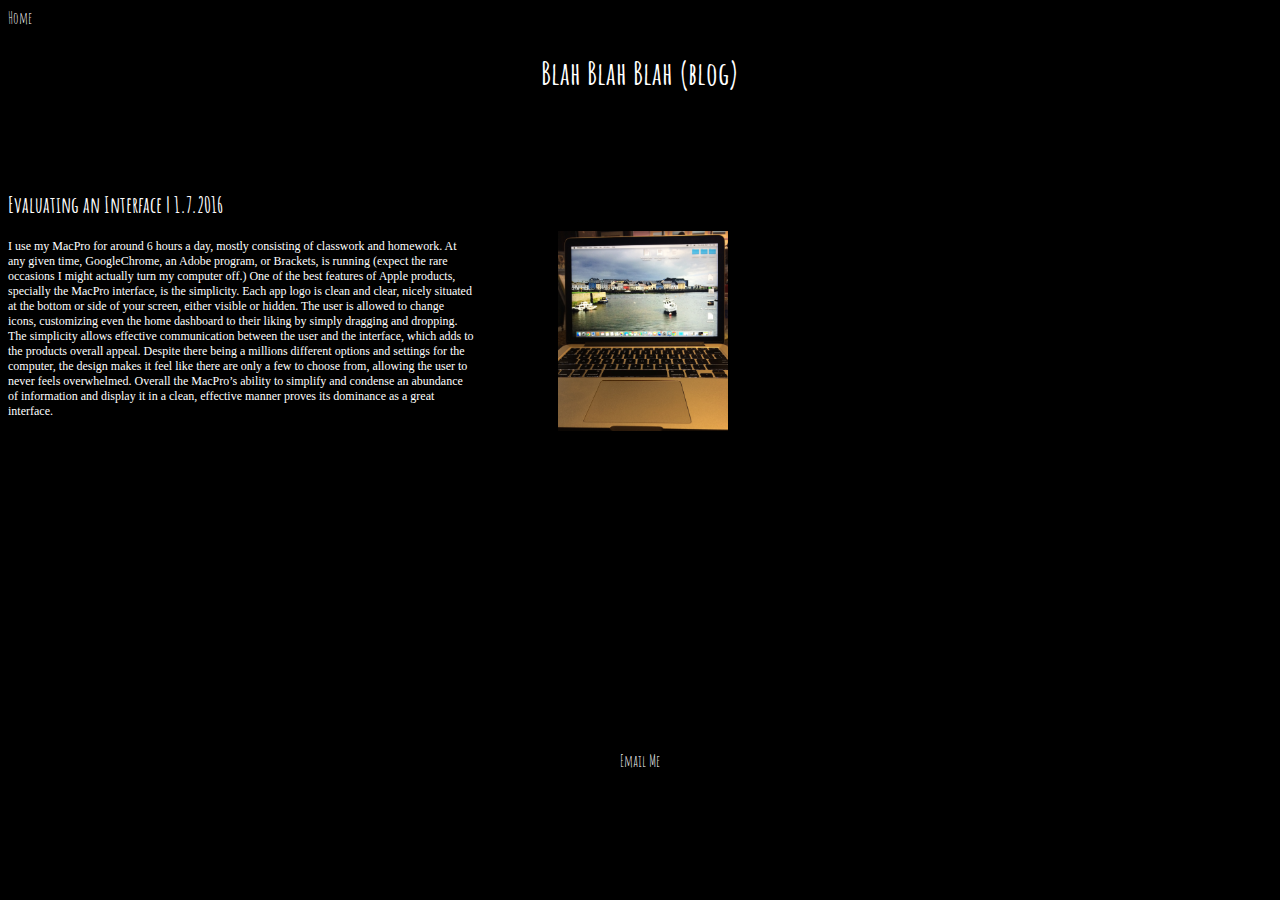
==== blog.html @ f1e77d4e "Initial commit" ====
<!DOCTYPE html>
<html>
    <head>
        <meta charset="utf-8">
        <meta http-equiv="X-UA-Compatible" content="IE=edge">
        <title>Mary Doyle's Portal</title>
        <link href='https://fonts.googleapis.com/css?family=Amatic+SC' rel='stylesheet' type='text/css'>
        <link rel="stylesheet" href="main.css">
    </head>
    <body>
        <nav>
            <div id="topnav">
                <li><a href='index.html'>Home</a></li>
        </div>
        </nav>
        <header> 
            <h1> Blah Blah Blah (blog) </h1>
        </header>
        <section>
        <article>
            <h3>Evaluating an Interface | 1.7.2016</h3>
                <p>I use my MacPro for around 6 hours a day, mostly consisting of classwork and homework. At any given time, GoogleChrome, an Adobe program, or Brackets, is running (expect the rare occasions I might actually turn my computer off.) One of the best features of Apple products, specially the MacPro interface, is the simplicity. Each app logo is clean and clear, nicely situated at the bottom or side of your screen, either visible or hidden. The user is allowed to change icons, customizing even the home dashboard to their liking by simply dragging and dropping. The simplicity allows effective communication between the user and the interface, which adds to the products overall appeal. Despite there being a millions different options and settings for the computer, the design makes it feel like there are only a few to choose from, allowing the user to never feels overwhelmed. Overall the MacPro’s ability to simplify and condense an abundance of information and display it in a clean, effective manner proves its dominance as a great interface. </p> </h4> 
            <img src="computer.JPG" alt="computer" height=200px; </article>
        </section>
        <footer>
            <p><a  href="mailto:mndoyle@ucdavis.edu">Email Me</a></p>
        </footer>
---- main.css ----
html {
    background:black; 
}

section, footer {
    font-family: 'Amatic SC', cursive;
}

header {
	width:800px;
	height:250px;
	margin: 24px auto 0px auto;
}

header h1 {
    font-family: 'Amatic SC', cursive;
    color: white;
    text-align: center;
}
section p {
    font-size: 17pt;
}
footer p {
    text-align: center;
    color: white;
    padding-top: 25%;
}

article {
    margin-top: -100pt;

}
article p {
    font-family: tahoma;
    font-size: 9pt;
    width: 350pt;
}

section {
    font-size: 14pt;
    text-decoration: none;
    color: white;
}

#col1 {
    float:left;
    margin-left: 25%;
    margin-top: 0%
}
#col2 {
    float:right;
    margin-right: 25%;
    margin-top: 0%;
}
#topnav li{
    color: white;
    list-style-type: none;
    text-decoration: none;
    font-family: 'Amatic SC', cursive;
}
body a:link {
	text-decoration:none;
	color:white;
	}

body a:visited {
	color: white;
}

body a:hover {
	color:lightgoldenrodyellow;
	text-decoration:underline;
}

img {
    float: left;
    margin-left: 550px;
    margin-top: -200px;

}
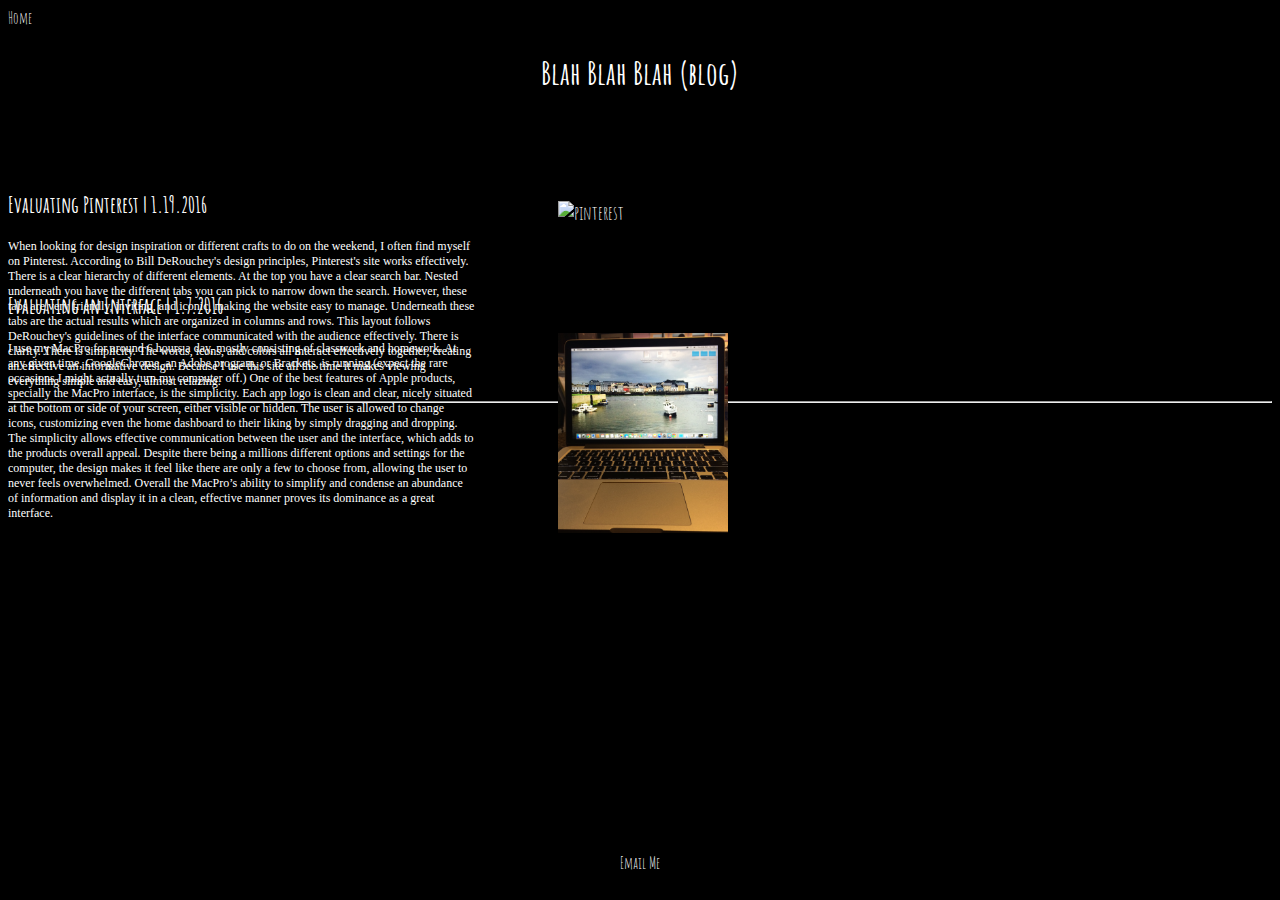
==== commit 2729615c: "Update blog.html" ====
--- a/blog.html
+++ b/blog.html
@@ -18,10 +18,16 @@
         </header>
         <section>
         <article>
+            <h3>Evaluating Pinterest | 1.19.2016</h3>
+                <p>When looking for design inspiration or different crafts to do on the weekend, I often find myself on Pinterest. According to Bill DeRouchey's design principles, Pinterest's site works effectively. There is a clear hierarchy of different elements. At the top you have a clear search bar. Nested underneath you have the different tabs you can pick to narrow down the search. However, these tabs are very friendly, inviting, and iconic, making the website easy to manage. Underneath these tabs are the actual results which are organized in columns and rows. This layout follows DeRouchey's guidelines of the interface communicated with the audience effectively. There is clarity. There is simplicity. The words, icons, and colors all interact effectively together, creating an effective an informative design. Because I use this site all the time it makes viewing everything simple and easy, almost relazing. </p>
+                <img src="pinterest" alt="pinterest" height=200px;
+         </article>
+         <hr>
+        <article>
             <h3>Evaluating an Interface | 1.7.2016</h3>
                 <p>I use my MacPro for around 6 hours a day, mostly consisting of classwork and homework. At any given time, GoogleChrome, an Adobe program, or Brackets, is running (expect the rare occasions I might actually turn my computer off.) One of the best features of Apple products, specially the MacPro interface, is the simplicity. Each app logo is clean and clear, nicely situated at the bottom or side of your screen, either visible or hidden. The user is allowed to change icons, customizing even the home dashboard to their liking by simply dragging and dropping. The simplicity allows effective communication between the user and the interface, which adds to the products overall appeal. Despite there being a millions different options and settings for the computer, the design makes it feel like there are only a few to choose from, allowing the user to never feels overwhelmed. Overall the MacPro’s ability to simplify and condense an abundance of information and display it in a clean, effective manner proves its dominance as a great interface. </p> </h4> 
             <img src="computer.JPG" alt="computer" height=200px; </article>
         </section>
         <footer>
             <p><a  href="mailto:mndoyle@ucdavis.edu">Email Me</a></p>
-        </footer>+        </footer>
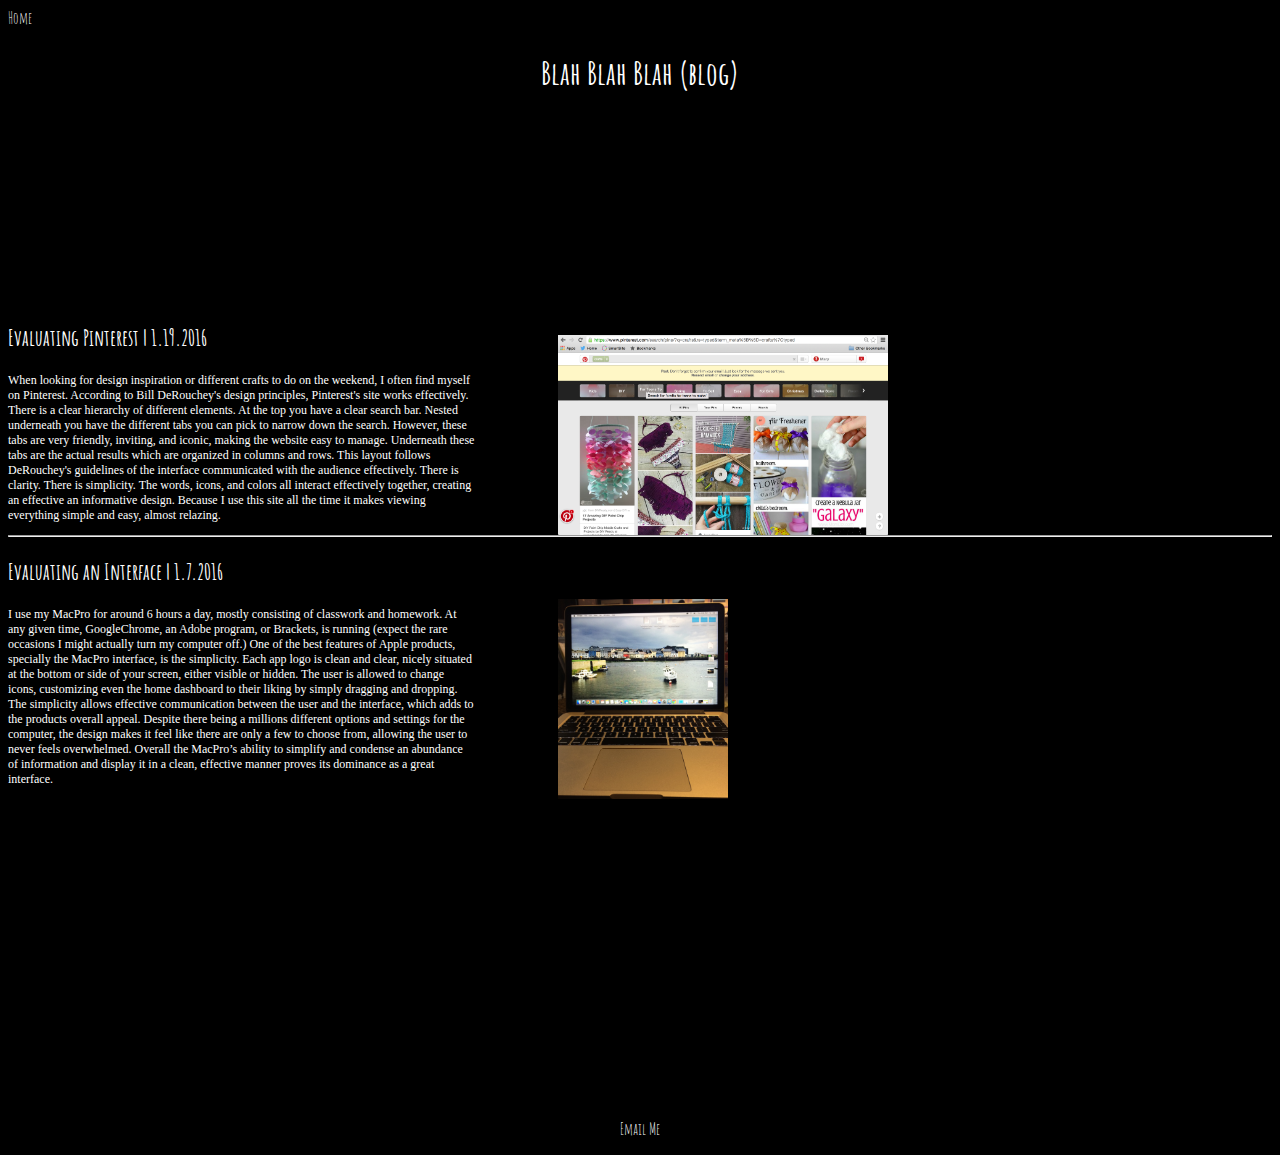
==== commit 72efc31f: "updated portal and blog" ====
--- a/blog.html
+++ b/blog.html
@@ -20,7 +20,7 @@
         <article>
             <h3>Evaluating Pinterest | 1.19.2016</h3>
                 <p>When looking for design inspiration or different crafts to do on the weekend, I often find myself on Pinterest. According to Bill DeRouchey's design principles, Pinterest's site works effectively. There is a clear hierarchy of different elements. At the top you have a clear search bar. Nested underneath you have the different tabs you can pick to narrow down the search. However, these tabs are very friendly, inviting, and iconic, making the website easy to manage. Underneath these tabs are the actual results which are organized in columns and rows. This layout follows DeRouchey's guidelines of the interface communicated with the audience effectively. There is clarity. There is simplicity. The words, icons, and colors all interact effectively together, creating an effective an informative design. Because I use this site all the time it makes viewing everything simple and easy, almost relazing. </p>
-                <img src="pinterest" alt="pinterest" height=200px;
+                <img src="pinterest.png" alt="pinterest" height=200px;
          </article>
          <hr>
         <article>
--- a/main.css
+++ b/main.css
@@ -26,10 +26,6 @@
     padding-top: 25%;
 }
 
-article {
-    margin-top: -100pt;
-
-}
 article p {
     font-family: tahoma;
     font-size: 9pt;
@@ -40,6 +36,7 @@
     font-size: 14pt;
     text-decoration: none;
     color: white;
+
 }
 
 #col1 {
@@ -77,4 +74,4 @@
     margin-left: 550px;
     margin-top: -200px;
 
-}+}
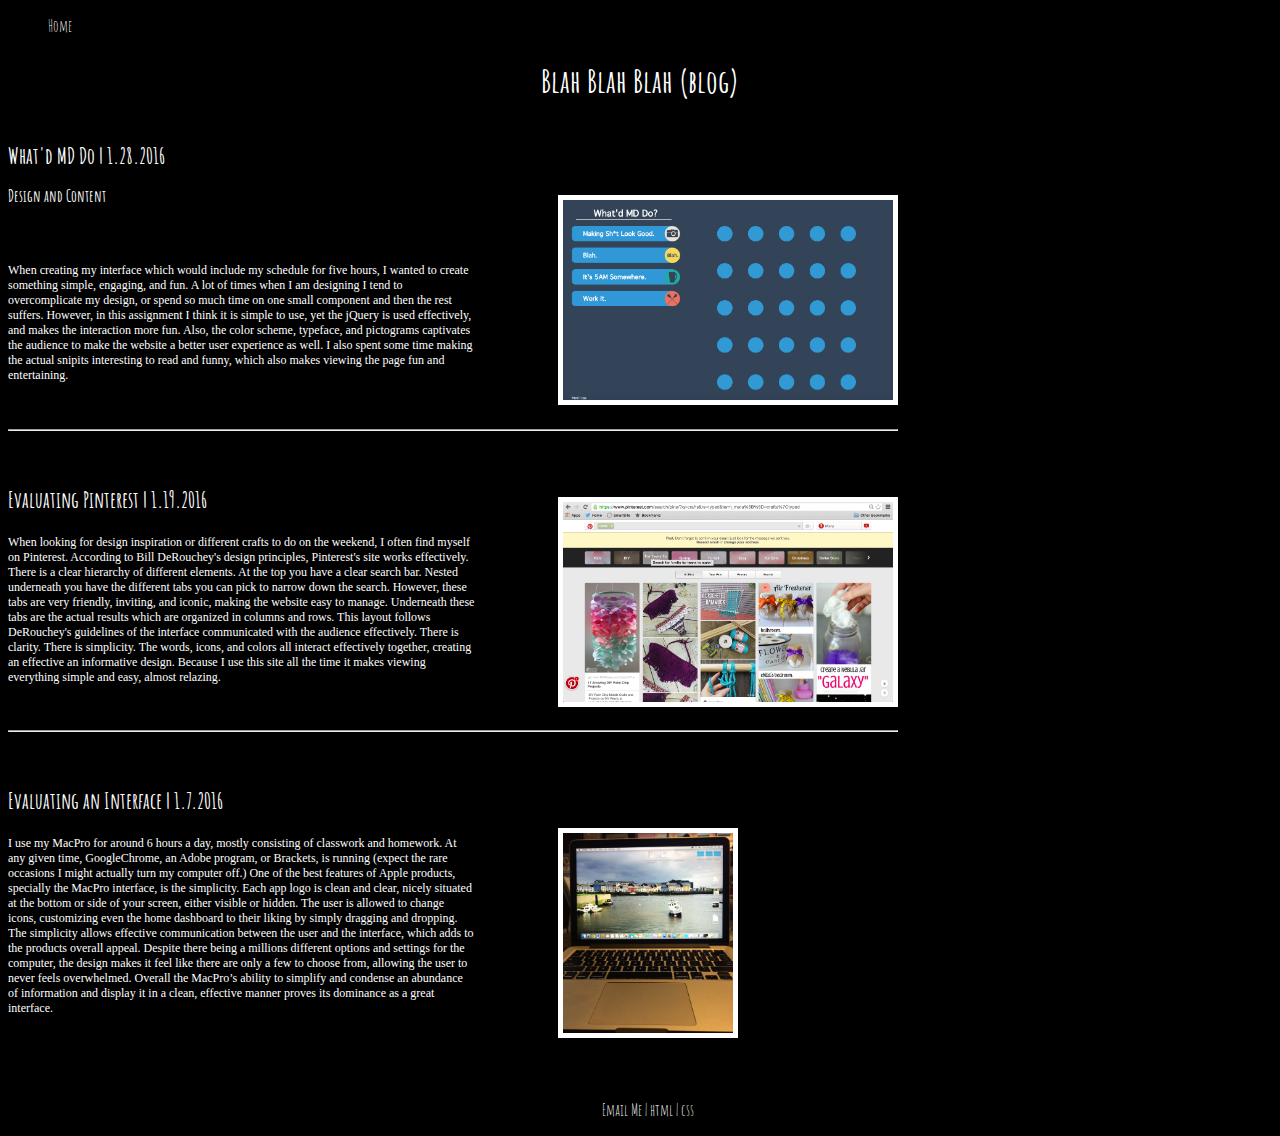
==== commit 27cdedae: "update" ====
--- a/blog.html
+++ b/blog.html
@@ -5,29 +5,41 @@
         <meta http-equiv="X-UA-Compatible" content="IE=edge">
         <title>Mary Doyle's Portal</title>
         <link href='https://fonts.googleapis.com/css?family=Amatic+SC' rel='stylesheet' type='text/css'>
-        <link rel="stylesheet" href="main.css">
+        <link rel="stylesheet" href="blog.css">
     </head>
     <body>
         <nav>
             <div id="topnav">
-                <li><a href='index.html'>Home</a></li>
+                <ul><li><p><a href='index.html'>Home</a></p></li></ul>
         </div>
         </nav>
         <header> 
             <h1> Blah Blah Blah (blog) </h1>
         </header>
-        <section>
+        <section id="main"><h2>hello</h2>
+            <article>
+            <h3>What'd MD Do | 1.28.2016</h3>
+                <h6>Design and Content</h6>
+                <p>When creating my interface which would include my schedule for five hours, I wanted to create something simple, engaging, and fun. A lot of times when I am designing I tend to overcomplicate my design, or spend so much time on one small component and then the rest suffers. However, in this assignment I think it is simple to use, yet the jQuery is used effectively, and makes the interaction more fun. Also, the color scheme, typeface, and pictograms captivates the audience to make the website a better user experience as well. I also spent some time making the actual snipits interesting to read and funny, which also makes viewing the page fun and entertaining. </p>
+                <img src="schedule.png" alt="schedule" height="200">
+         </article>
+            <br>
+         <hr>
+            <br>
         <article>
             <h3>Evaluating Pinterest | 1.19.2016</h3>
                 <p>When looking for design inspiration or different crafts to do on the weekend, I often find myself on Pinterest. According to Bill DeRouchey's design principles, Pinterest's site works effectively. There is a clear hierarchy of different elements. At the top you have a clear search bar. Nested underneath you have the different tabs you can pick to narrow down the search. However, these tabs are very friendly, inviting, and iconic, making the website easy to manage. Underneath these tabs are the actual results which are organized in columns and rows. This layout follows DeRouchey's guidelines of the interface communicated with the audience effectively. There is clarity. There is simplicity. The words, icons, and colors all interact effectively together, creating an effective an informative design. Because I use this site all the time it makes viewing everything simple and easy, almost relazing. </p>
-                <img src="pinterest.png" alt="pinterest" height=200px;
+                <img src="pinterest.png" alt="pinterest" height="200">
          </article>
+            <br>
          <hr>
+            <br>
         <article>
             <h3>Evaluating an Interface | 1.7.2016</h3>
-                <p>I use my MacPro for around 6 hours a day, mostly consisting of classwork and homework. At any given time, GoogleChrome, an Adobe program, or Brackets, is running (expect the rare occasions I might actually turn my computer off.) One of the best features of Apple products, specially the MacPro interface, is the simplicity. Each app logo is clean and clear, nicely situated at the bottom or side of your screen, either visible or hidden. The user is allowed to change icons, customizing even the home dashboard to their liking by simply dragging and dropping. The simplicity allows effective communication between the user and the interface, which adds to the products overall appeal. Despite there being a millions different options and settings for the computer, the design makes it feel like there are only a few to choose from, allowing the user to never feels overwhelmed. Overall the MacPro’s ability to simplify and condense an abundance of information and display it in a clean, effective manner proves its dominance as a great interface. </p> </h4> 
-            <img src="computer.JPG" alt="computer" height=200px; </article>
+                <p>I use my MacPro for around 6 hours a day, mostly consisting of classwork and homework. At any given time, GoogleChrome, an Adobe program, or Brackets, is running (expect the rare occasions I might actually turn my computer off.) One of the best features of Apple products, specially the MacPro interface, is the simplicity. Each app logo is clean and clear, nicely situated at the bottom or side of your screen, either visible or hidden. The user is allowed to change icons, customizing even the home dashboard to their liking by simply dragging and dropping. The simplicity allows effective communication between the user and the interface, which adds to the products overall appeal. Despite there being a millions different options and settings for the computer, the design makes it feel like there are only a few to choose from, allowing the user to never feels overwhelmed. Overall the MacPro’s ability to simplify and condense an abundance of information and display it in a clean, effective manner proves its dominance as a great interface. </p> 
+            <img src="computer.JPG" alt="computer" height="200"> </article>
         </section>
         <footer>
-            <p><a  href="mailto:mndoyle@ucdavis.edu">Email Me</a></p>
+           <a  href="mailto:mndoyle@ucdavis.edu">Email Me</a> | <a href="http://validator.w3.org/check?uri=referer" target="_blank">html</a> | 
+  <a href="http://jigsaw.w3.org/css-validator/check/referer" target="_blank">css</a></p>
         </footer>
--- a/blog.css
+++ b/blog.css
@@ -0,0 +1,98 @@
+
+html {
+    background:black; 
+}
+
+section, footer {
+    font-family: 'Amatic SC', cursive;
+}
+
+header {
+	width:800px;
+	height:250px;
+	margin: 24px auto 0px auto;
+}
+
+header h1 {
+    font-family: 'Amatic SC', cursive;
+    color: white;
+    text-align: center;
+}
+section p {
+    font-size: 17pt;
+}
+footer {
+    position: absolute;
+    top: 1100px;
+    width: 100%;
+    text-align: center;
+    color: white;
+}
+
+article p {
+    font-family: tahoma;
+    font-size: 9pt;
+    width: 350pt;
+}
+
+section {
+    font-size: 14pt;
+    text-decoration: none;
+    color: white;
+
+}
+h2{
+    position: absolute;
+    visibility: hidden;
+}
+
+#col1 {
+    float:left;
+    margin-left: 25%;
+    margin-top: 0%
+}
+#col2 {
+    float:right;
+    margin-right: 25%;
+    margin-top: 0%;
+}
+#topnav li{
+    color: white;
+    list-style-type: none;
+    text-decoration: none;
+    font-family: 'Amatic SC', cursive;
+}
+body a:link {
+	text-decoration:none;
+	color:white;
+	}
+
+body a:visited {
+	color: white;
+}
+
+body a:hover {
+	color:lightgoldenrodyellow;
+	text-decoration:underline;
+}
+
+img {
+    background: white;
+    padding:5px;
+    float: left;
+    margin-left: 550px;
+    margin-top: -200px;
+
+}
+
+
+section#main {
+    position:absolute;
+    top:120px;
+}
+
+h6{
+    font-size: 16px;
+    position: relative;
+    top: -20px;
+}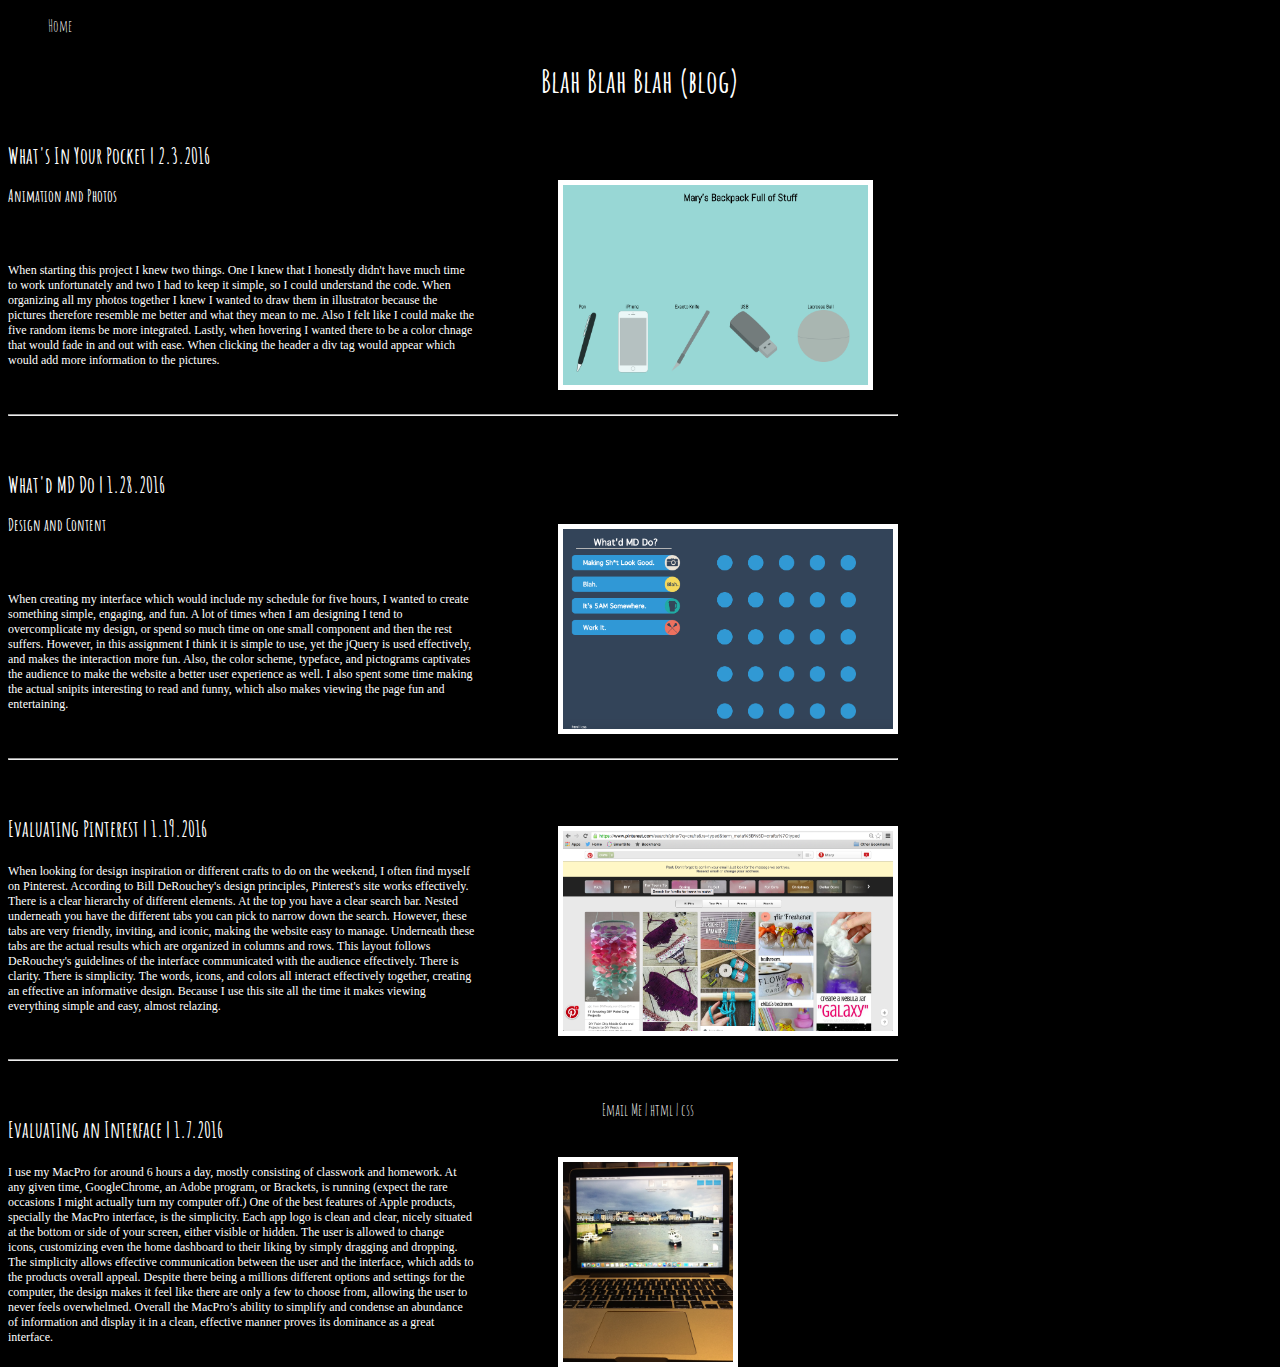
==== commit 162ae0e0: "update" ====
--- a/blog.html
+++ b/blog.html
@@ -1,3 +1,5 @@
+
+
 <!DOCTYPE html>
 <html>
     <head>
@@ -17,6 +19,15 @@
             <h1> Blah Blah Blah (blog) </h1>
         </header>
         <section id="main"><h2>hello</h2>
+             <article>
+            <h3>What's In Your Pocket | 2.3.2016</h3>
+                <h6>Animation and Photos</h6>
+                <p>When starting this project I knew two things. One I knew that I honestly didn't have much time to work unfortunately and two I had to keep it simple, so I could understand the code. When organizing all my photos together I knew I wanted to draw them in illustrator because the pictures therefore resemble me better and what they mean to me. Also I felt like I could make the five random items be more integrated. Lastly, when hovering I wanted there to be a color chnage that would fade in and out with ease. When clicking the header a div tag would appear which would add more information to the pictures. </p>
+                <img src="pocket.png" alt="schedule" height="200">
+         </article>
+            <br>
+            <hr>
+            <br>
             <article>
             <h3>What'd MD Do | 1.28.2016</h3>
                 <h6>Design and Content</h6>
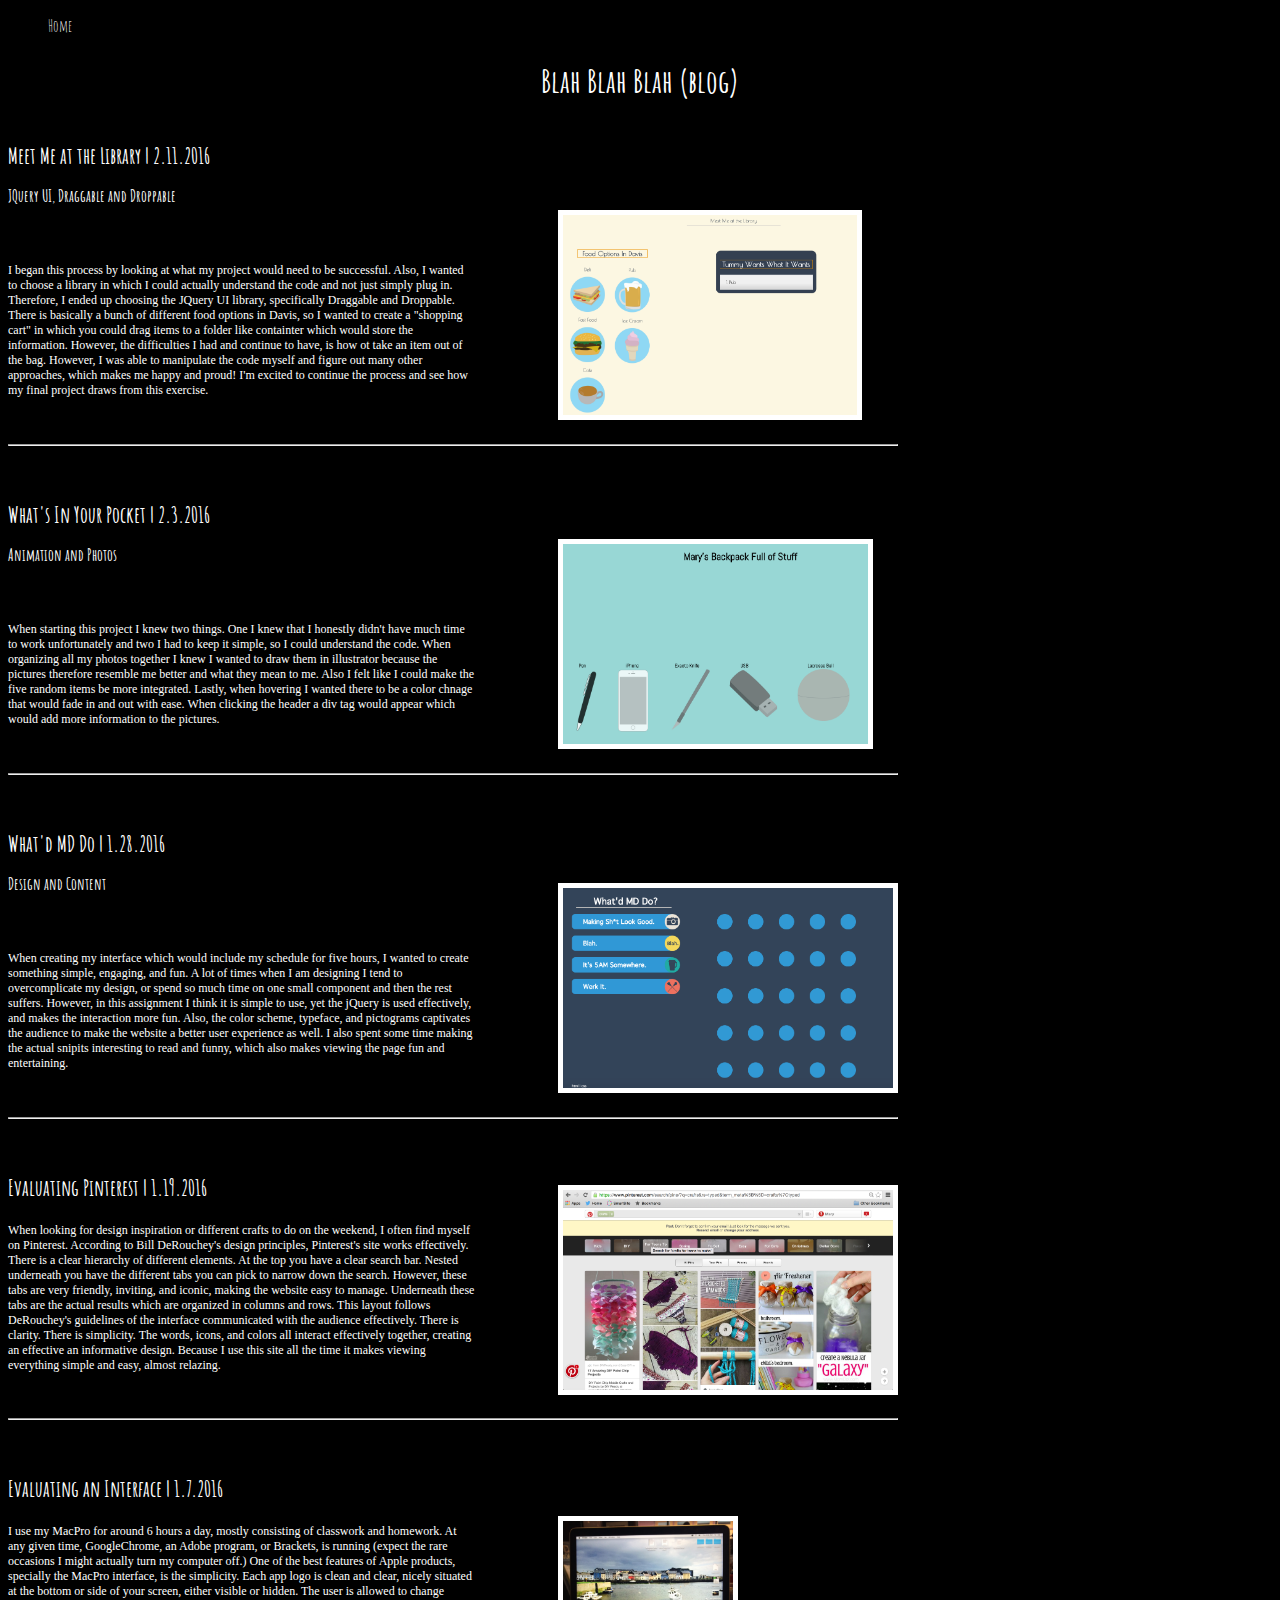
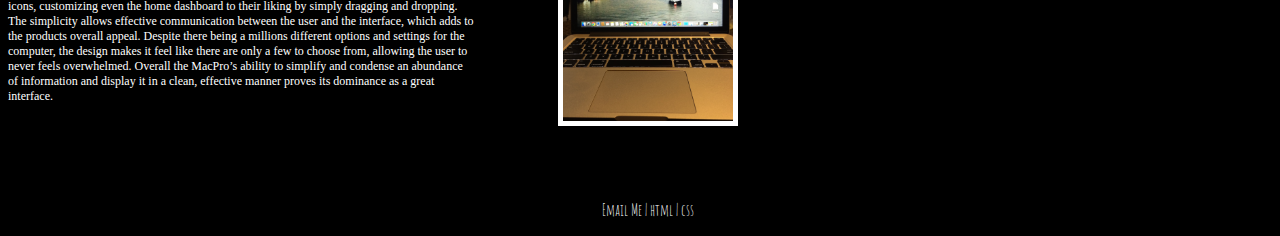
==== commit 7803ffad: "update" ====
--- a/blog.html
+++ b/blog.html
@@ -19,6 +19,15 @@
             <h1> Blah Blah Blah (blog) </h1>
         </header>
         <section id="main"><h2>hello</h2>
+            <article>
+            <h3>Meet Me at the Library | 2.11.2016</h3>
+                <h6>JQuery UI, Draggable and Droppable</h6>
+                <p>I began this process by looking at what my project would need to be successful. Also, I wanted to choose a library in which I could actually understand the code and not just simply plug in. Therefore, I ended up choosing the JQuery UI library, specifically Draggable and Droppable. There is basically a bunch of different food options in Davis, so I wanted to create a "shopping cart" in which you could drag items to a folder like containter which would store the information. However, the difficulties I had and continue to have, is how ot take an item out of the bag. However, I was able to manipulate the code myself and figure out many other approaches, which makes me happy and proud! I'm excited to continue the process and see how my final project draws from this exercise.</p>
+                <img src="library.png" alt="library" height="200">
+         </article>
+            <br>
+            <hr>
+            <br>
              <article>
             <h3>What's In Your Pocket | 2.3.2016</h3>
                 <h6>Animation and Photos</h6>
--- a/blog.css
+++ b/blog.css
@@ -23,7 +23,7 @@
 }
 footer {
     position: absolute;
-    top: 1100px;
+    top: 1800px;
     width: 100%;
     text-align: center;
     color: white;
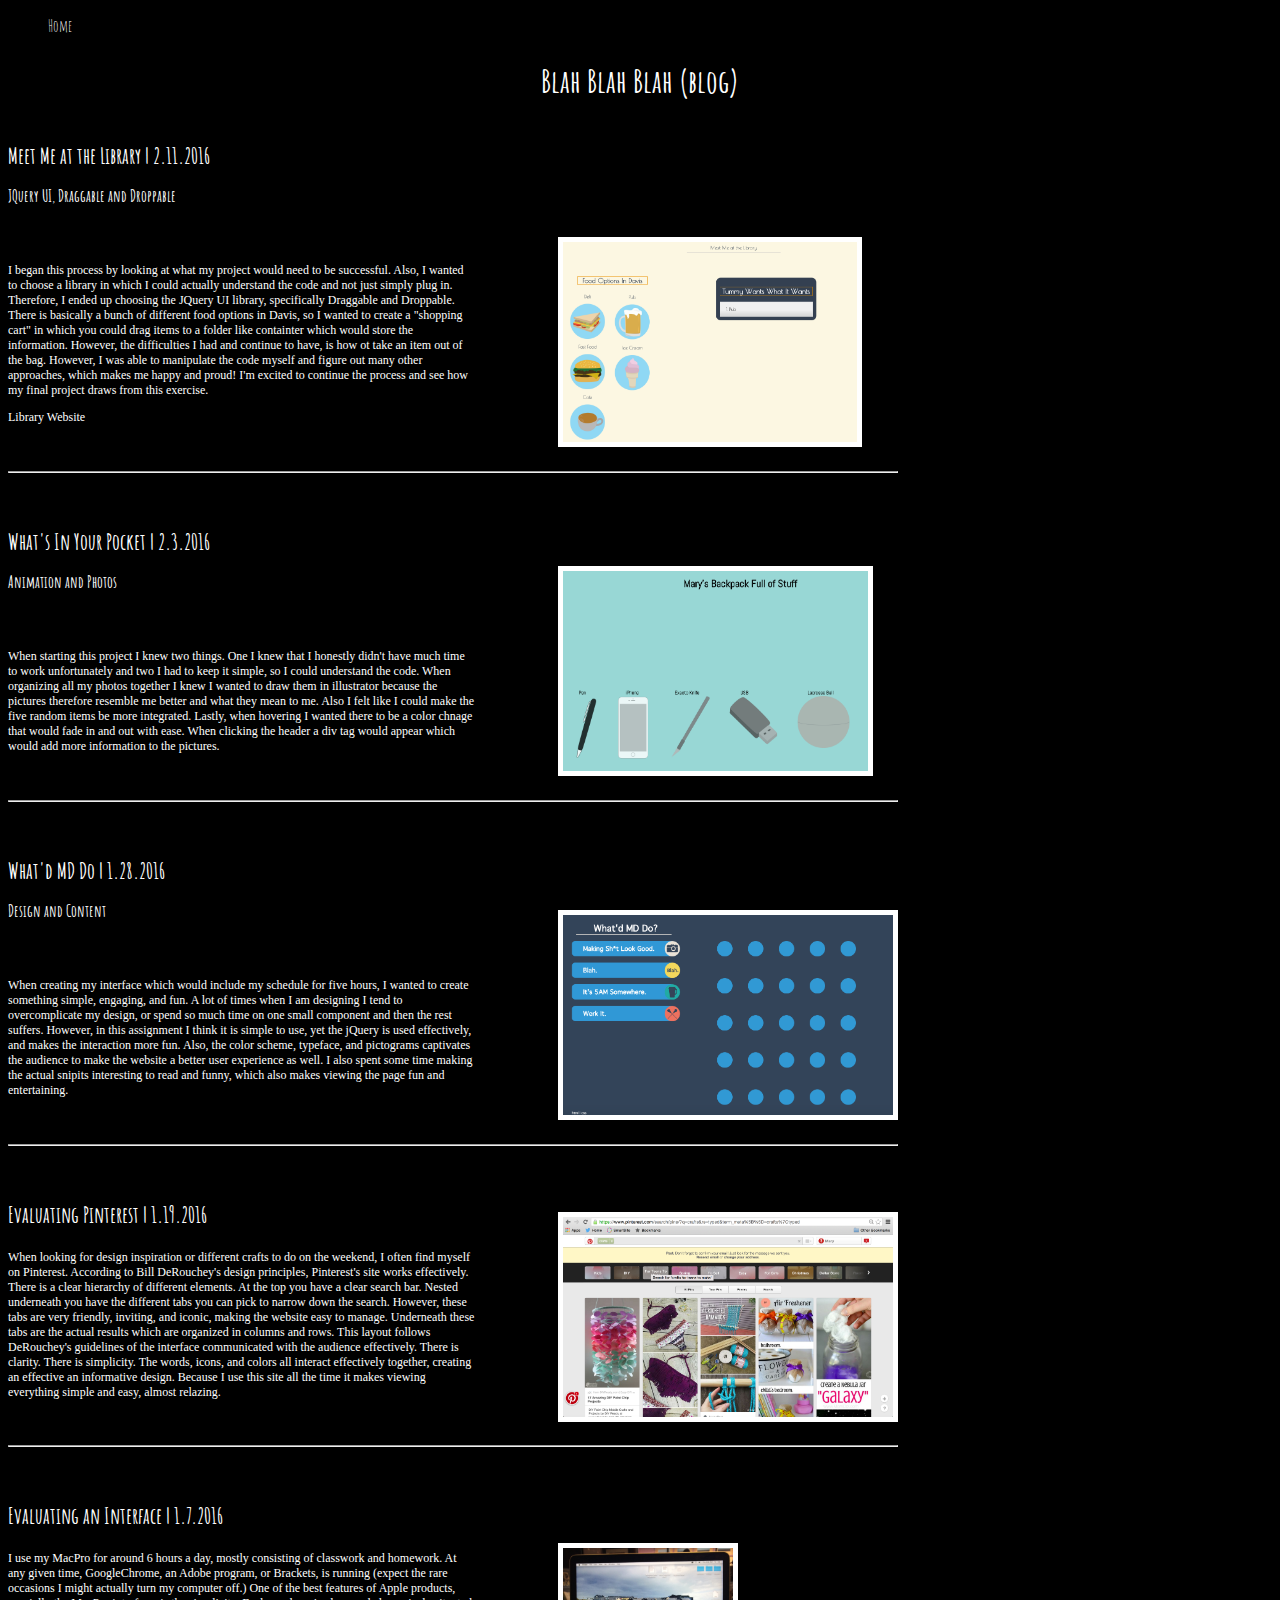
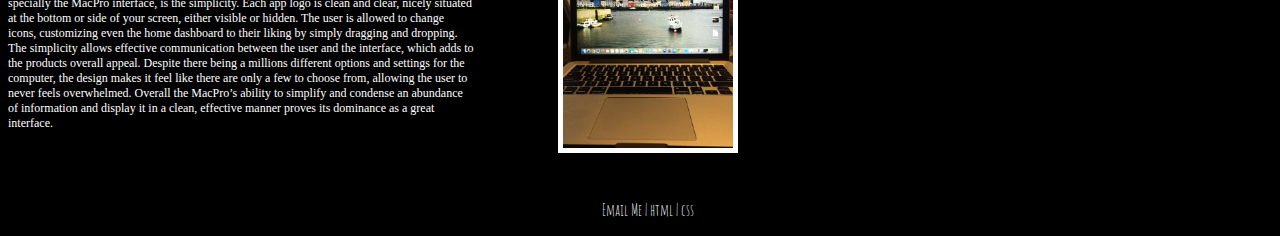
==== commit 1913ce21: "update" ====
--- a/blog.html
+++ b/blog.html
@@ -22,7 +22,7 @@
             <article>
             <h3>Meet Me at the Library | 2.11.2016</h3>
                 <h6>JQuery UI, Draggable and Droppable</h6>
-                <p>I began this process by looking at what my project would need to be successful. Also, I wanted to choose a library in which I could actually understand the code and not just simply plug in. Therefore, I ended up choosing the JQuery UI library, specifically Draggable and Droppable. There is basically a bunch of different food options in Davis, so I wanted to create a "shopping cart" in which you could drag items to a folder like containter which would store the information. However, the difficulties I had and continue to have, is how ot take an item out of the bag. However, I was able to manipulate the code myself and figure out many other approaches, which makes me happy and proud! I'm excited to continue the process and see how my final project draws from this exercise.</p>
+                <p>I began this process by looking at what my project would need to be successful. Also, I wanted to choose a library in which I could actually understand the code and not just simply plug in. Therefore, I ended up choosing the JQuery UI library, specifically Draggable and Droppable. There is basically a bunch of different food options in Davis, so I wanted to create a "shopping cart" in which you could drag items to a folder like containter which would store the information. However, the difficulties I had and continue to have, is how ot take an item out of the bag. However, I was able to manipulate the code myself and figure out many other approaches, which makes me happy and proud! I'm excited to continue the process and see how my final project draws from this exercise.</p> <p><a href='http://code.jquery.com/ui/1.10.4/jquery-ui.js'>Library Website</a></p>
                 <img src="library.png" alt="library" height="200">
          </article>
             <br>
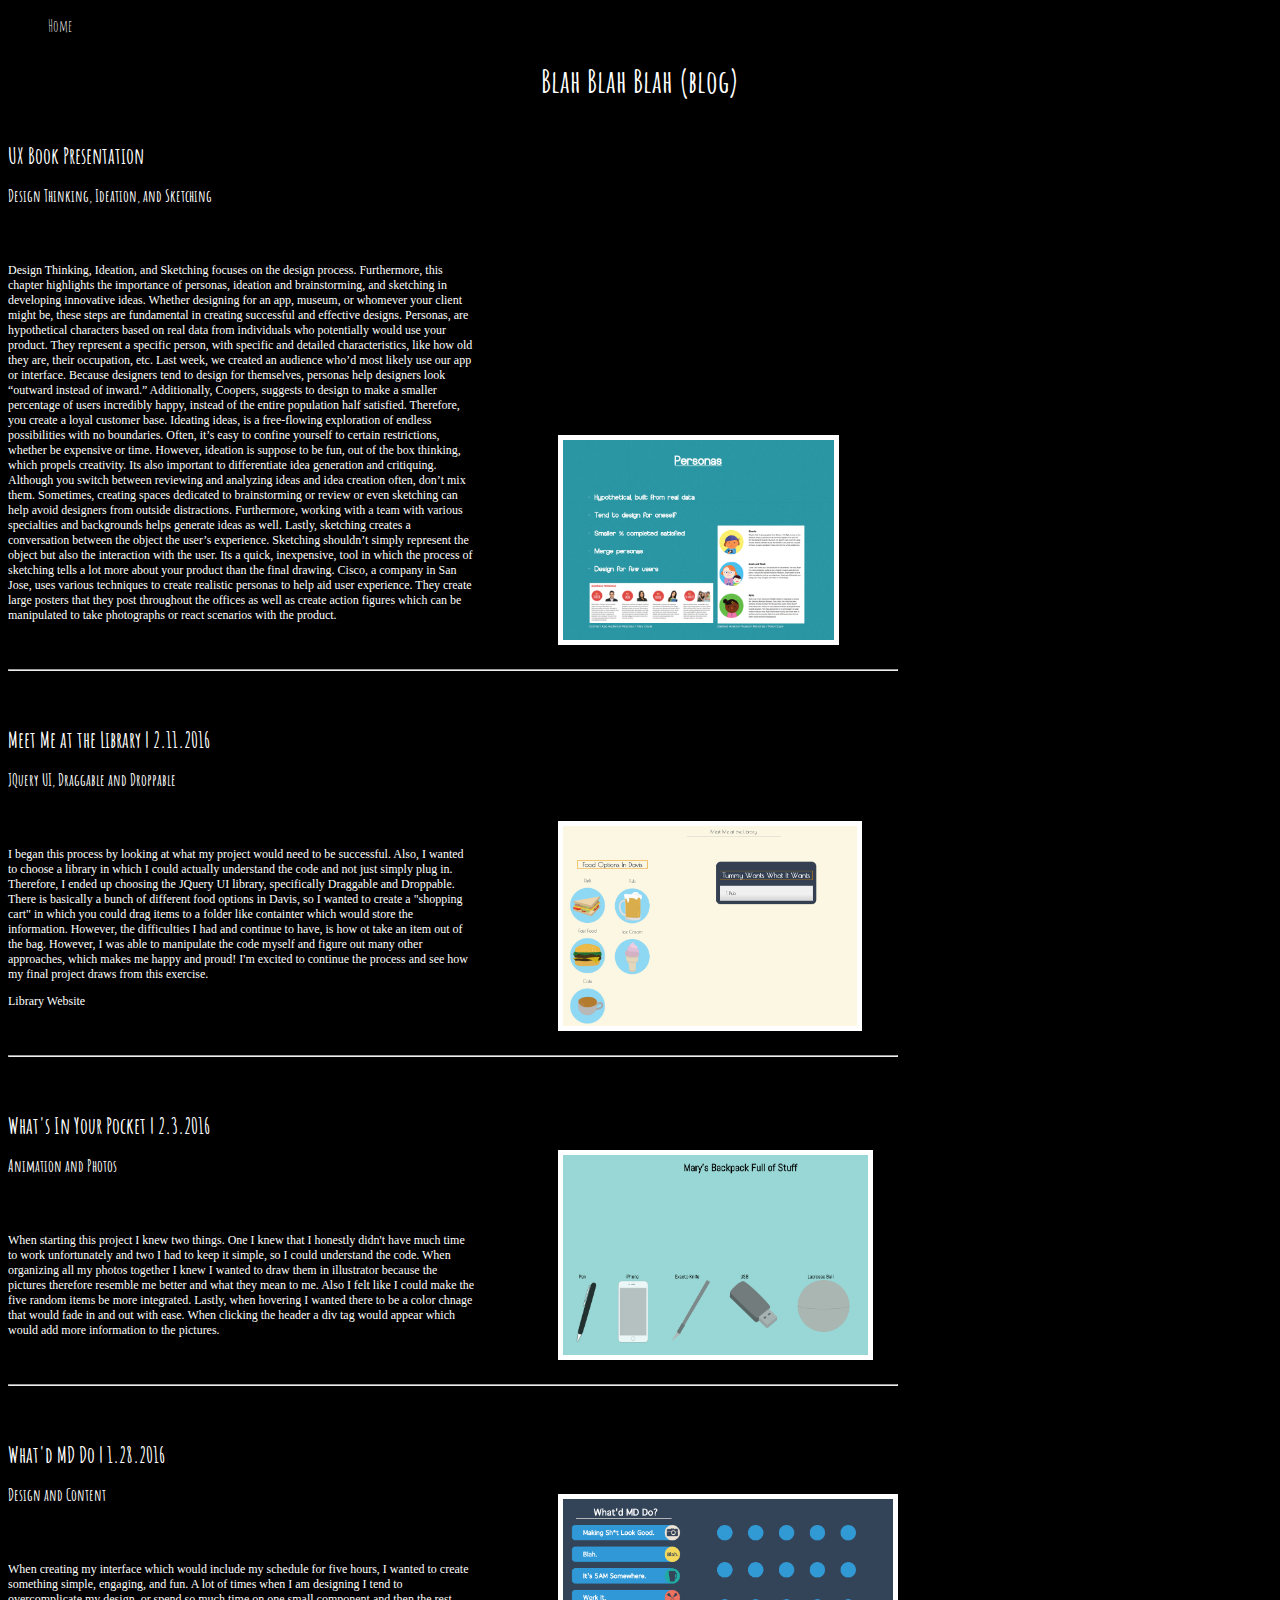
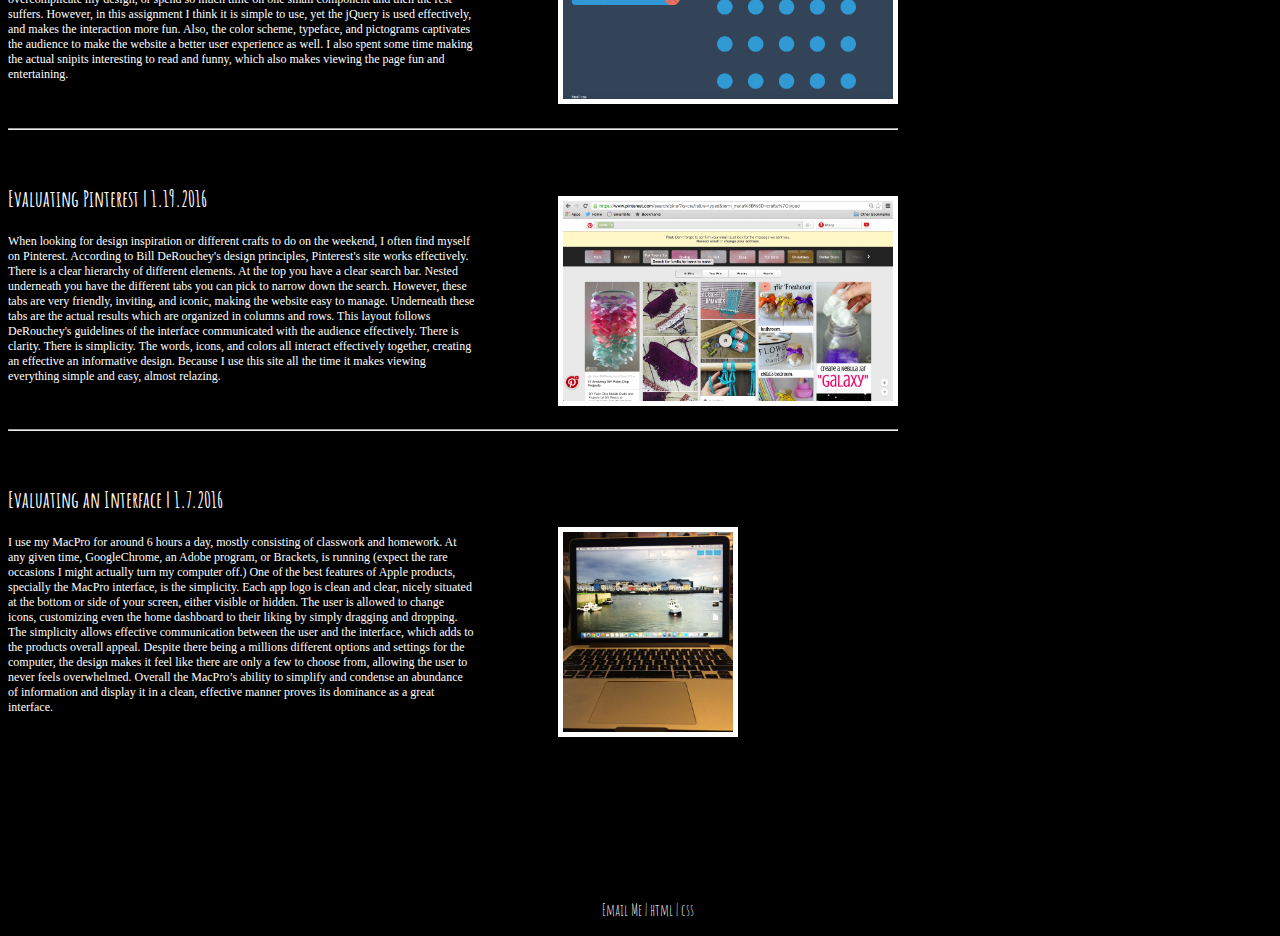
==== commit 87a7fee6: "update" ====
--- a/blog.html
+++ b/blog.html
@@ -19,6 +19,20 @@
             <h1> Blah Blah Blah (blog) </h1>
         </header>
         <section id="main"><h2>hello</h2>
+            <article>
+            <h3>UX Book Presentation</h3>
+            <h6>Design Thinking, Ideation, and Sketching</h6>
+            <p>
+	Design Thinking, Ideation, and Sketching focuses on the design process. Furthermore, this chapter highlights the importance of personas, ideation and brainstorming, and sketching in developing innovative ideas. Whether designing for an app, museum, or whomever your client might be, these steps are fundamental in creating successful and effective designs. 
+	Personas, are hypothetical characters based on real data from individuals who potentially would use your product. They represent a specific person, with specific and detailed characteristics, like how old they are, their occupation, etc. Last week, we created an audience who’d most likely use our app or interface. Because designers tend to design for themselves, personas help designers look “outward instead of inward.” Additionally, Coopers, suggests to design to make a smaller percentage of users incredibly happy, instead of the entire population half satisfied. Therefore, you create a loyal customer base. 
+	Ideating ideas, is a free-flowing exploration of endless possibilities with no boundaries. Often, it’s easy to confine yourself to certain restrictions, whether be expensive or time. However, ideation is suppose to be fun, out of the box thinking, which propels creativity. Its also important to differentiate idea generation and critiquing. Although you switch between reviewing and analyzing ideas and idea creation often, don’t mix them. Sometimes, creating spaces dedicated to brainstorming or review or even sketching can help avoid designers from outside distractions. Furthermore, working with a team with various specialties and backgrounds helps generate ideas as well. 
+	Lastly, sketching creates a conversation between the object the user’s experience. Sketching shouldn’t simply represent the object but also the interaction with the user. Its a quick, inexpensive, tool in which the process of sketching tells a lot more about your product than the final drawing. 
+	Cisco, a company in San Jose, uses various techniques to create realistic personas to help aid user experience. They create large posters that they post throughout the offices as well as create action figures which can be manipulated to take photographs or react scenarios with the product. </p>
+                <img src="presentation.png" alt="library" height="200">
+            </article>
+            <br>
+            <hr>
+            <br>
             <article>
             <h3>Meet Me at the Library | 2.11.2016</h3>
                 <h6>JQuery UI, Draggable and Droppable</h6>
--- a/blog.css
+++ b/blog.css
@@ -23,7 +23,7 @@
 }
 footer {
     position: absolute;
-    top: 1800px;
+    top: 2500px;
     width: 100%;
     text-align: center;
     color: white;
